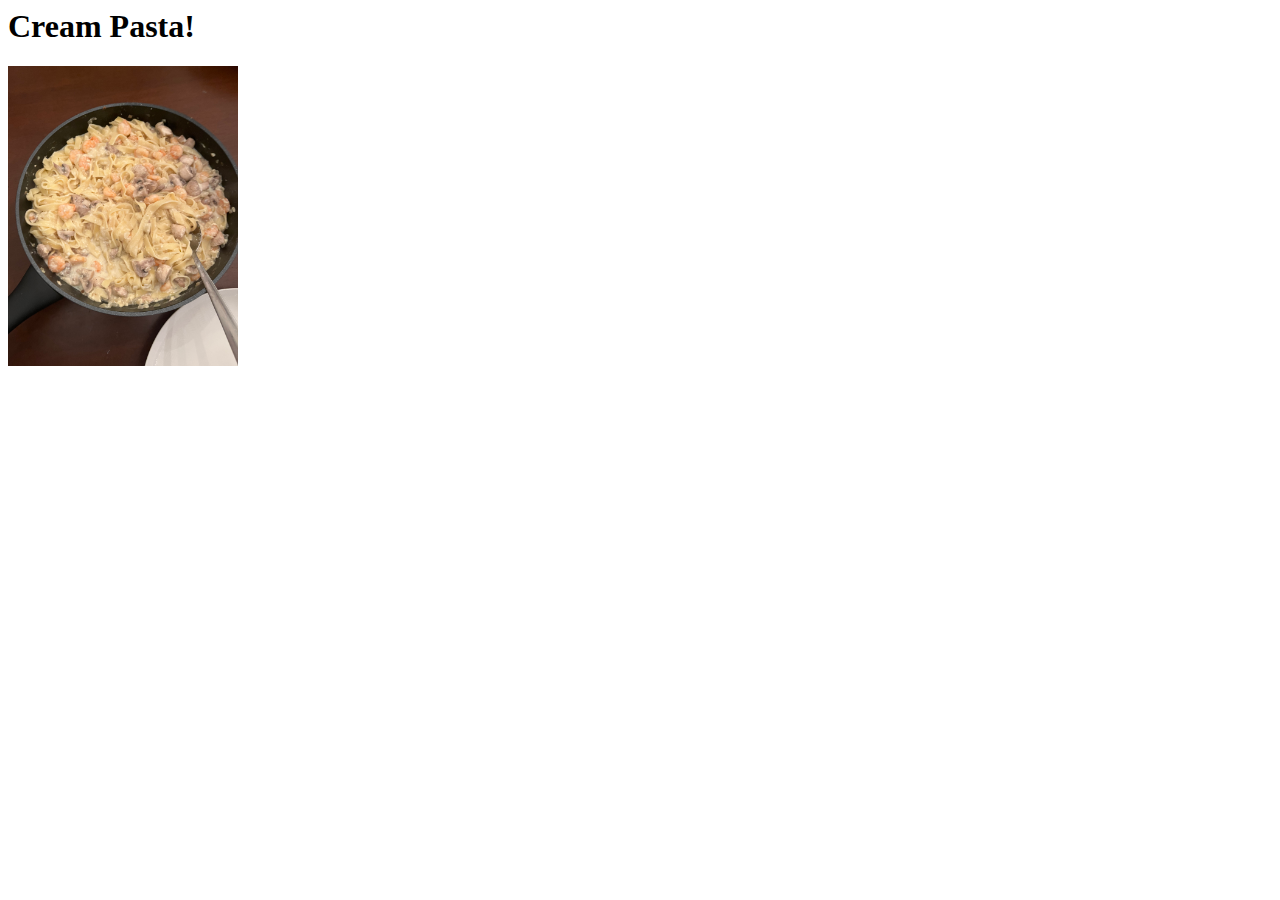
==== recipes/cream-pasta.html @ d2eed725 "Add images cream-p and eggch-s" ====
<!DOCTYPE>
<html lang="en">
    <head>
        <meta charset="utf-8">
        <title>Cream Pasta</title>
    </head>

    <body>
        <h1>Cream Pasta!</h1>
        <img src="../img/cream-pasta.jpg" alt="delicious cream-pasta" 
        height="300" width="230">

        <h2></h2>
    </body>
</html>
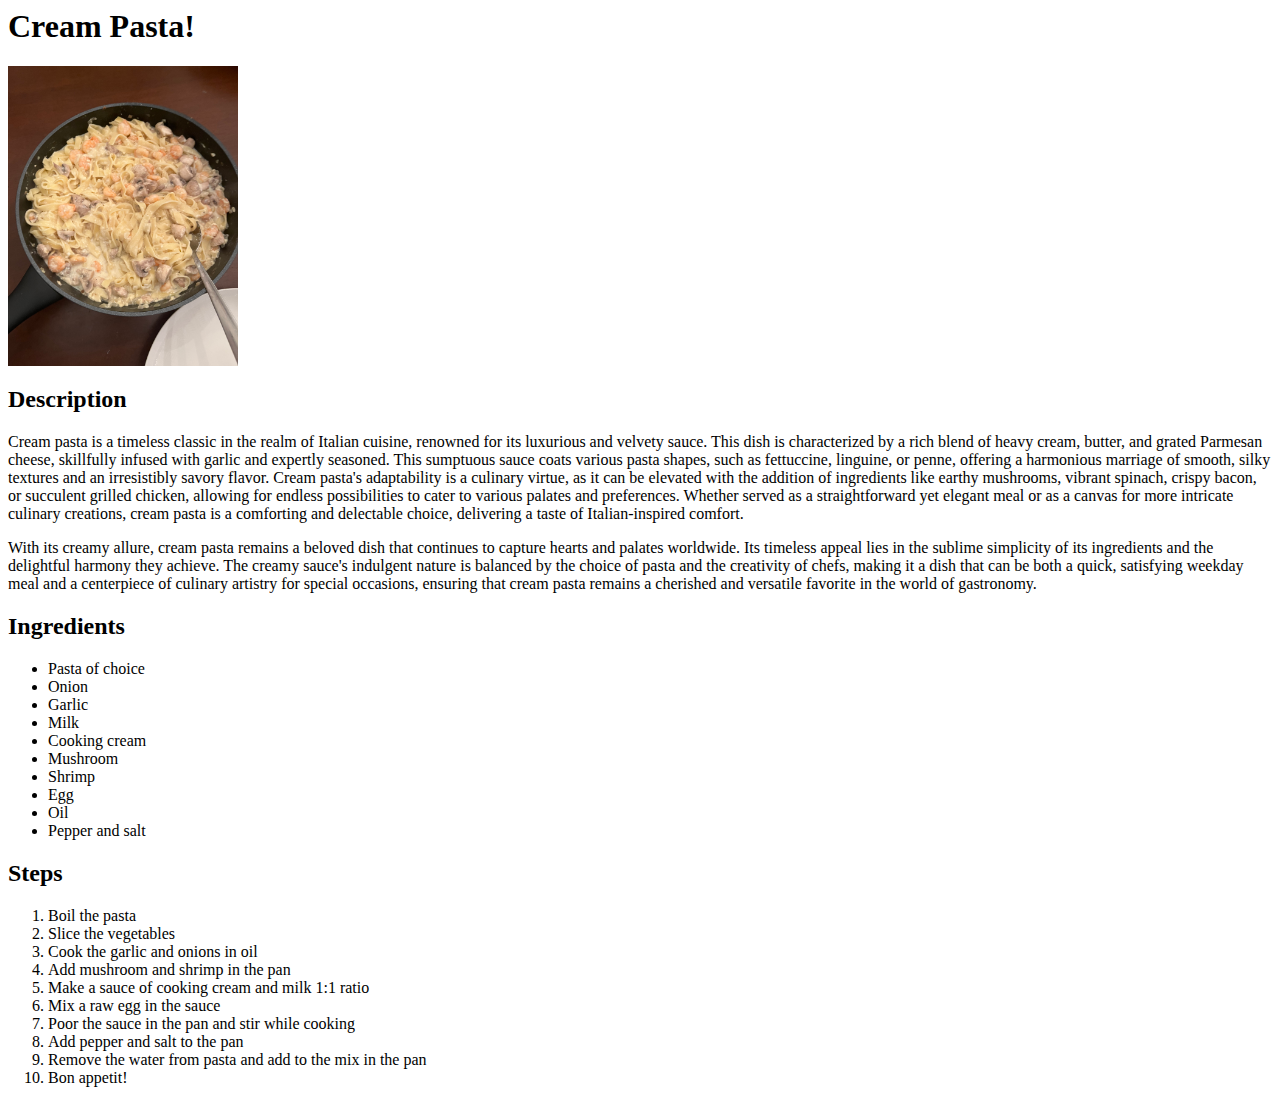
==== commit 821e1138: "Added desc ingr and steps to creamp and eggcheeses" ====
--- a/recipes/cream-pasta.html
+++ b/recipes/cream-pasta.html
@@ -10,6 +10,36 @@
         <img src="../img/cream-pasta.jpg" alt="delicious cream-pasta" 
         height="300" width="230">
 
-        <h2></h2>
+        <h2>Description</h2>
+        <p>Cream pasta is a timeless classic in the realm of Italian cuisine, renowned for its luxurious and velvety sauce. This dish is characterized by a rich blend of heavy cream, butter, and grated Parmesan cheese, skillfully infused with garlic and expertly seasoned. This sumptuous sauce coats various pasta shapes, such as fettuccine, linguine, or penne, offering a harmonious marriage of smooth, silky textures and an irresistibly savory flavor. Cream pasta's adaptability is a culinary virtue, as it can be elevated with the addition of ingredients like earthy mushrooms, vibrant spinach, crispy bacon, or succulent grilled chicken, allowing for endless possibilities to cater to various palates and preferences. Whether served as a straightforward yet elegant meal or as a canvas for more intricate culinary creations, cream pasta is a comforting and delectable choice, delivering a taste of Italian-inspired comfort.</p>
+        <p>With its creamy allure, cream pasta remains a beloved dish that continues to capture hearts and palates worldwide. Its timeless appeal lies in the sublime simplicity of its ingredients and the delightful harmony they achieve. The creamy sauce's indulgent nature is balanced by the choice of pasta and the creativity of chefs, making it a dish that can be both a quick, satisfying weekday meal and a centerpiece of culinary artistry for special occasions, ensuring that cream pasta remains a cherished and versatile favorite in the world of gastronomy.</p>
+
+        <h2>Ingredients</h2>
+        <ul>
+            <li>Pasta of choice</li>
+            <li>Onion</li>
+            <li>Garlic</li>
+            <li>Milk</li>
+            <li>Cooking cream</li>
+            <li>Mushroom</li>
+            <li>Shrimp</li>
+            <li>Egg</li>
+            <li>Oil</li>
+            <li>Pepper and salt</li>
+        </ul>
+
+        <h2>Steps</h2>
+        <ol>
+            <li>Boil the pasta</li>
+            <li>Slice the vegetables</li>
+            <li>Cook the garlic and onions in oil</li>
+            <li>Add mushroom and shrimp in the pan</li>
+            <li>Make a sauce of cooking cream and milk 1:1 ratio</li>
+            <li>Mix a raw egg in the sauce</li>
+            <li>Poor the sauce in the pan and stir while cooking</li>
+            <li>Add pepper and salt to the pan</li>
+            <li>Remove the water from pasta and add to the mix in the pan</li>
+            <li>Bon appetit!</li>
+        </ol>
     </body>
 </html>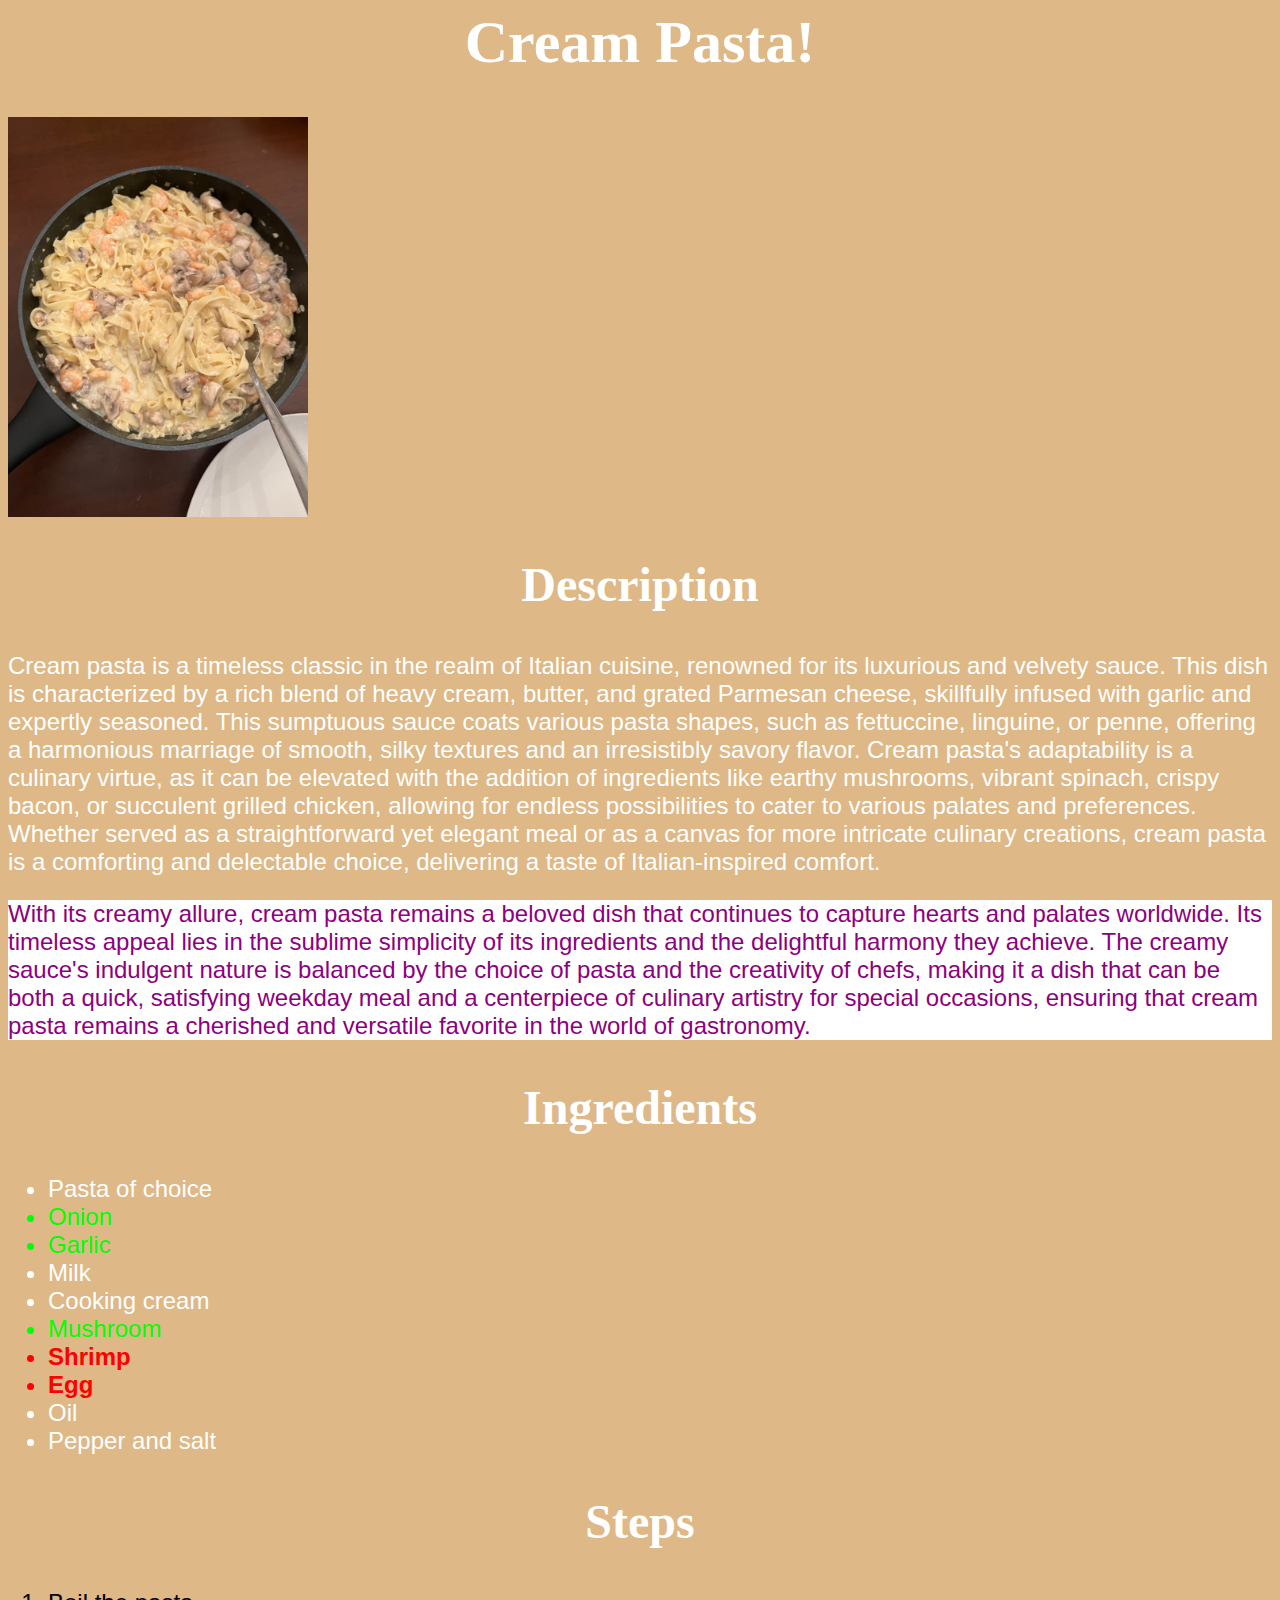
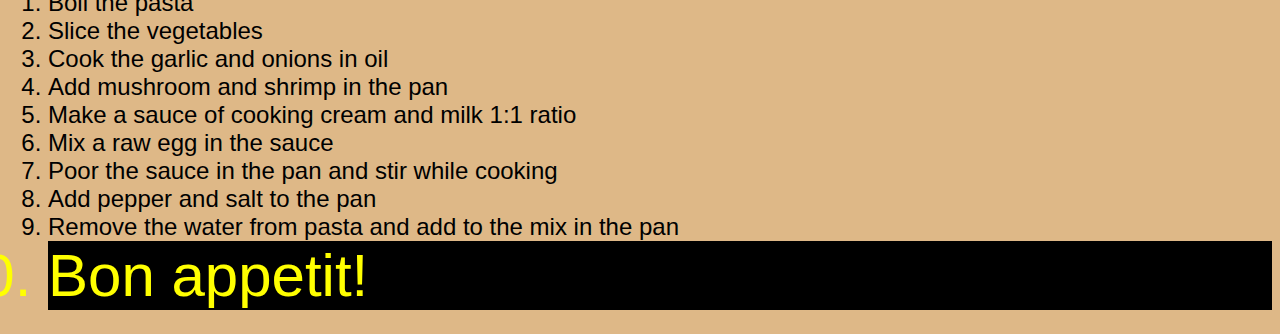
==== commit 081a087e: "add css code" ====
--- a/recipes/cream-pasta.html
+++ b/recipes/cream-pasta.html
@@ -3,27 +3,28 @@
     <head>
         <meta charset="utf-8">
         <title>Cream Pasta</title>
+
+        <link rel="stylesheet" href="cp-styles.css">
     </head>
 
     <body>
         <h1>Cream Pasta!</h1>
-        <img src="../img/cream-pasta.jpg" alt="delicious cream-pasta" 
-        height="300" width="230">
+        <img src="../img/cream-pasta.jpg" alt="delicious cream-pasta" height="1000px" width="500px">
 
         <h2>Description</h2>
         <p>Cream pasta is a timeless classic in the realm of Italian cuisine, renowned for its luxurious and velvety sauce. This dish is characterized by a rich blend of heavy cream, butter, and grated Parmesan cheese, skillfully infused with garlic and expertly seasoned. This sumptuous sauce coats various pasta shapes, such as fettuccine, linguine, or penne, offering a harmonious marriage of smooth, silky textures and an irresistibly savory flavor. Cream pasta's adaptability is a culinary virtue, as it can be elevated with the addition of ingredients like earthy mushrooms, vibrant spinach, crispy bacon, or succulent grilled chicken, allowing for endless possibilities to cater to various palates and preferences. Whether served as a straightforward yet elegant meal or as a canvas for more intricate culinary creations, cream pasta is a comforting and delectable choice, delivering a taste of Italian-inspired comfort.</p>
-        <p>With its creamy allure, cream pasta remains a beloved dish that continues to capture hearts and palates worldwide. Its timeless appeal lies in the sublime simplicity of its ingredients and the delightful harmony they achieve. The creamy sauce's indulgent nature is balanced by the choice of pasta and the creativity of chefs, making it a dish that can be both a quick, satisfying weekday meal and a centerpiece of culinary artistry for special occasions, ensuring that cream pasta remains a cherished and versatile favorite in the world of gastronomy.</p>
+        <p class="desc">With its creamy allure, cream pasta remains a beloved dish that continues to capture hearts and palates worldwide. Its timeless appeal lies in the sublime simplicity of its ingredients and the delightful harmony they achieve. The creamy sauce's indulgent nature is balanced by the choice of pasta and the creativity of chefs, making it a dish that can be both a quick, satisfying weekday meal and a centerpiece of culinary artistry for special occasions, ensuring that cream pasta remains a cherished and versatile favorite in the world of gastronomy.</p>
 
         <h2>Ingredients</h2>
         <ul>
             <li>Pasta of choice</li>
-            <li>Onion</li>
-            <li>Garlic</li>
-            <li>Milk</li>
-            <li>Cooking cream</li>
-            <li>Mushroom</li>
-            <li>Shrimp</li>
-            <li>Egg</li>
+            <li class="vegetables">Onion</li>
+            <li class="vegetables">Garlic</li>
+            <li class="dairy">Milk</li>
+            <li class="dairy">Cooking cream</li>
+            <li class="vegetables">Mushroom</li>
+            <li class="protein">Shrimp</li>
+            <li class="protein">Egg</li>
             <li>Oil</li>
             <li>Pepper and salt</li>
         </ul>
@@ -39,7 +40,7 @@
             <li>Poor the sauce in the pan and stir while cooking</li>
             <li>Add pepper and salt to the pan</li>
             <li>Remove the water from pasta and add to the mix in the pan</li>
-            <li>Bon appetit!</li>
+            <li id="wishes">Bon appetit!</li>
         </ol>
     </body>
 </html>--- a/recipes/cp-styles.css
+++ b/recipes/cp-styles.css
@@ -0,0 +1,57 @@
+body {
+    color: white;
+    background-color: burlywood;
+    font-family: Verdana, Geneva, Tahoma, sans-serif;
+    font-size: 24px;
+    font-weight: 500;
+}
+
+h1, h2 {
+    font-family: 'Times New Roman', Times, serif;
+    font-weight: 600;
+    text-align: center;
+}
+
+h1 {
+    font-size: 60px;
+}
+
+h2 {
+    font-size: 48px;
+}
+
+img {
+    height: auto;
+    width: 300px;
+}
+
+.desc {
+    color: rgb(141, 0, 129);
+    background-color: white;
+}
+
+.protein {
+    color: red;
+    font-weight: 700;
+}
+
+.dairy {
+    color: white;
+    font-weight: 300;
+}
+
+.vegetables {
+    color: lime;
+    font-weight: 100;
+}
+
+ol li {
+    color: black;
+}
+
+#wishes {
+    font-size: 60px;
+    color: yellow;
+    background-color: black;
+    font-weight: 500;
+}